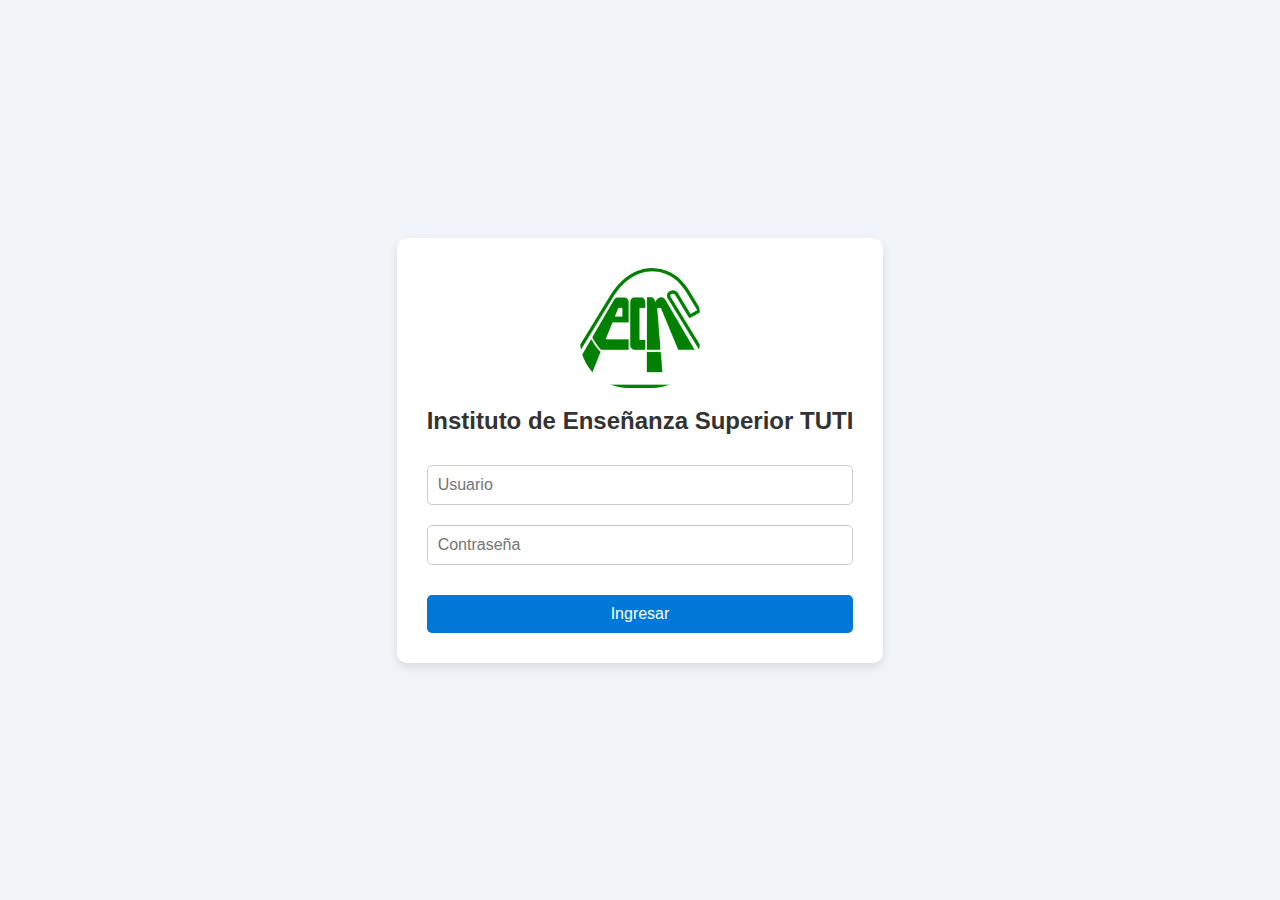
==== index.html @ 85be7a5c "Creado repo web" ====
<!DOCTYPE html>
<html lang="es">
<head>
    <meta charset="UTF-8">
    <meta name="viewport" content="width=device-width, initial-scale=1.0">
    <title>Pantalla de Login</title>
    <link rel="stylesheet" href="style.css">
</head>
<body>
    <div class="login-container">
        <img src="img\logoF.png" alt="Logo Institucional" class="logo">
        <div class="institution-name">Instituto de Enseñanza Superior TUTI</div>
        <form class="login-form">
            <input type="text" placeholder="Usuario" required>
            <input type="password" placeholder="Contraseña" required>
            <button type="submit">Ingresar</button>
        </form>
    </div>
</body>
</html>
---- style.css ----
/* Estilos generales */
body {
    margin: 0;
    padding: 0;
    display: flex;
    justify-content: center;
    align-items: center;
    height: 100vh;
    background-color: #f0f4f8;
    font-family: Arial, sans-serif;
}

.login-container {
    text-align: center;
    background: #ffffff;
    padding: 30px;
    border-radius: 10px;
    box-shadow: 0 4px 8px rgba(0, 0, 0, 0.1);
}

.logo {
    width: 120px;
    height: 120px;
    border-radius: 40%;
    object-fit: cover;
    margin-bottom: 15px;
}

.institution-name {
    font-size: 1.5em;
    margin-bottom: 20px;
    font-weight: bold;
    color: #333;
}

.login-form {
    display: flex;
    flex-direction: column;
}

.login-form input {
    margin: 10px 0;
    padding: 10px;
    font-size: 1em;
    border: 1px solid #ccc;
    border-radius: 5px;
}

.login-form button {
    margin-top: 20px;
    padding: 10px;
    font-size: 1em;
    background-color: #0078d7;
    color: white;
    border: none;
    border-radius: 5px;
    cursor: pointer;
}

.login-form button:hover {
    background-color: #005bb5;
}
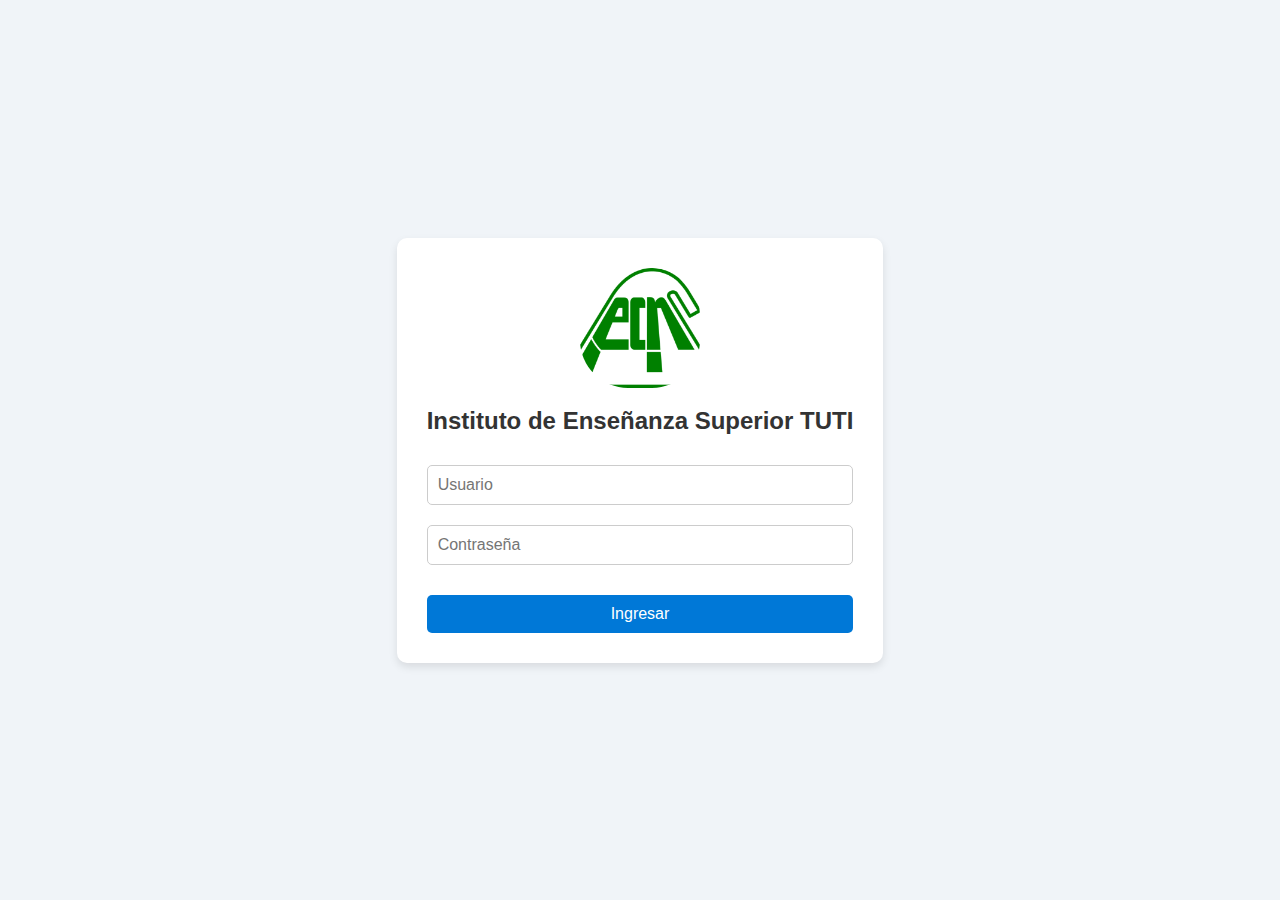
==== commit f20738e7: "funciones de sudo" ====
--- a/index.html
+++ b/index.html
@@ -4,11 +4,11 @@
     <meta charset="UTF-8">
     <meta name="viewport" content="width=device-width, initial-scale=1.0">
     <title>Pantalla de Login</title>
-    <link rel="stylesheet" href="style.css">
+    <link rel="stylesheet" href="/assets/css/style.css">
 </head>
 <body>
     <div class="login-container">
-        <img src="img\logoF.png" alt="Logo Institucional" class="logo">
+        <img src="/assets/img/logoF.png" alt="Logo Institucional" class="logo">
         <div class="institution-name">Instituto de Enseñanza Superior TUTI</div>
         <form class="login-form">
             <input type="text" placeholder="Usuario" required>
@@ -16,5 +16,6 @@
             <button type="submit">Ingresar</button>
         </form>
     </div>
+    <script src="/assets/js/login.js"></script>
 </body>
 </html>--- a/assets/css/style.css
+++ b/assets/css/style.css
@@ -0,0 +1,62 @@
+body {
+    margin: 0;
+    padding: 0;
+    display: flex;
+    justify-content: center;
+    align-items: center;
+    height: 100vh;
+    background-color: #f0f4f8;
+    font-family: Arial, sans-serif;
+}
+
+.login-container {
+    text-align: center;
+    background: #ffffff;
+    padding: 30px;
+    border-radius: 10px;
+    box-shadow: 0 4px 8px rgba(0, 0, 0, 0.1);
+}
+
+.logo {
+    width: 120px;
+    height: 120px;
+    border-radius: 40%;
+    object-fit: cover;
+    margin-bottom: 15px;
+}
+
+.institution-name {
+    font-size: 1.5em;
+    margin-bottom: 20px;
+    font-weight: bold;
+    color: #333;
+}
+
+.login-form {
+    display: flex;
+    flex-direction: column;
+}
+
+.login-form input {
+    margin: 10px 0;
+    padding: 10px;
+    font-size: 1em;
+    border: 1px solid #ccc;
+    border-radius: 5px;
+}
+
+.login-form button {
+    margin-top: 20px;
+    padding: 10px;
+    font-size: 1em;
+    background-color: #0078d7;
+    color: white;
+    border: none;
+    border-radius: 5px;
+    cursor: pointer;
+    transition: all 0.3s ease;
+}
+
+.login-form button:hover {
+    background-color: #005bb5;
+}
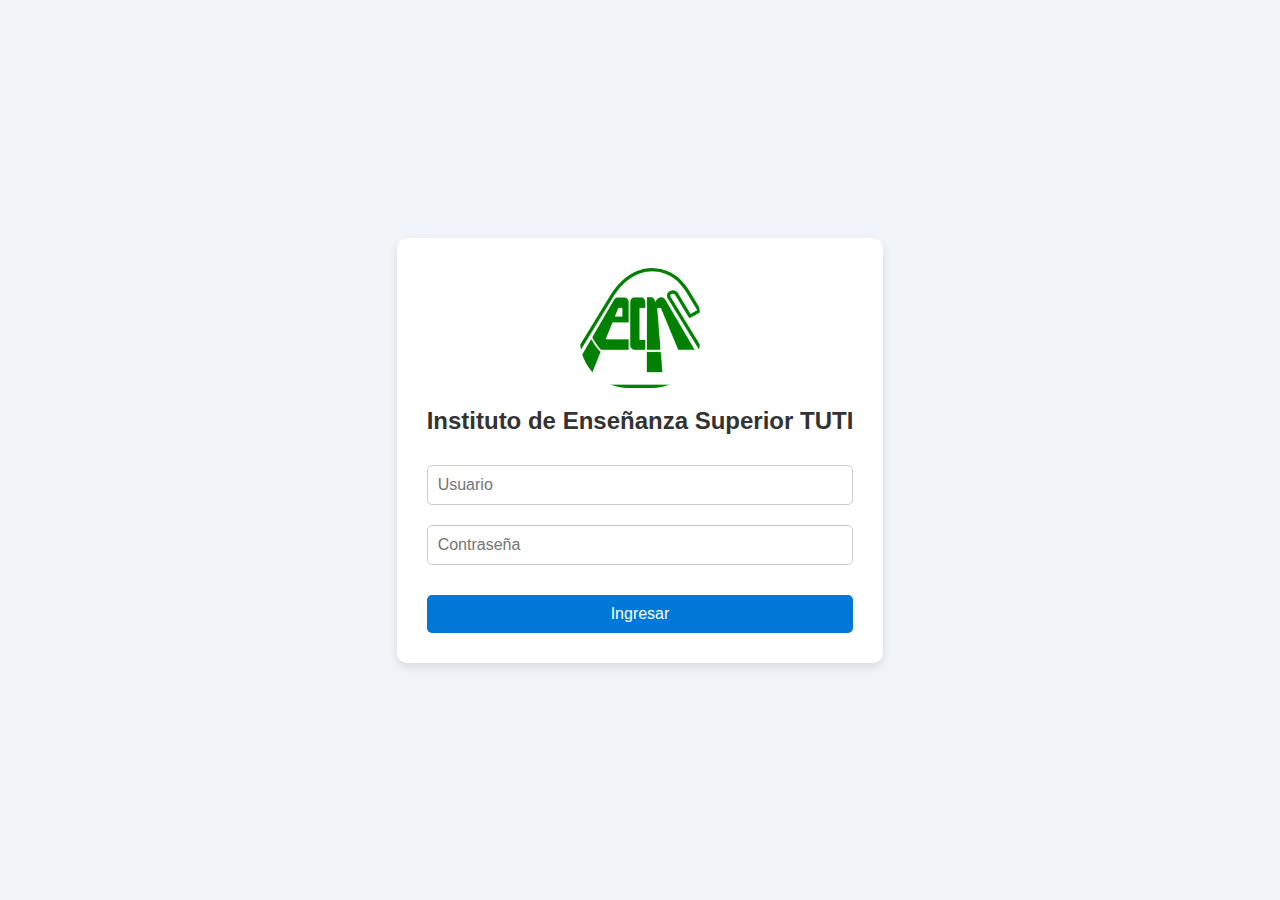
==== commit 1fadfc6a: "mas problemas" ====
--- a/index.html
+++ b/index.html
@@ -16,6 +16,6 @@
             <button type="submit">Ingresar</button>
         </form>
     </div>
-    <script src="/assets/js/login.js"></script>
+    <script src="../assets/js/login.js"></script>
 </body>
 </html>